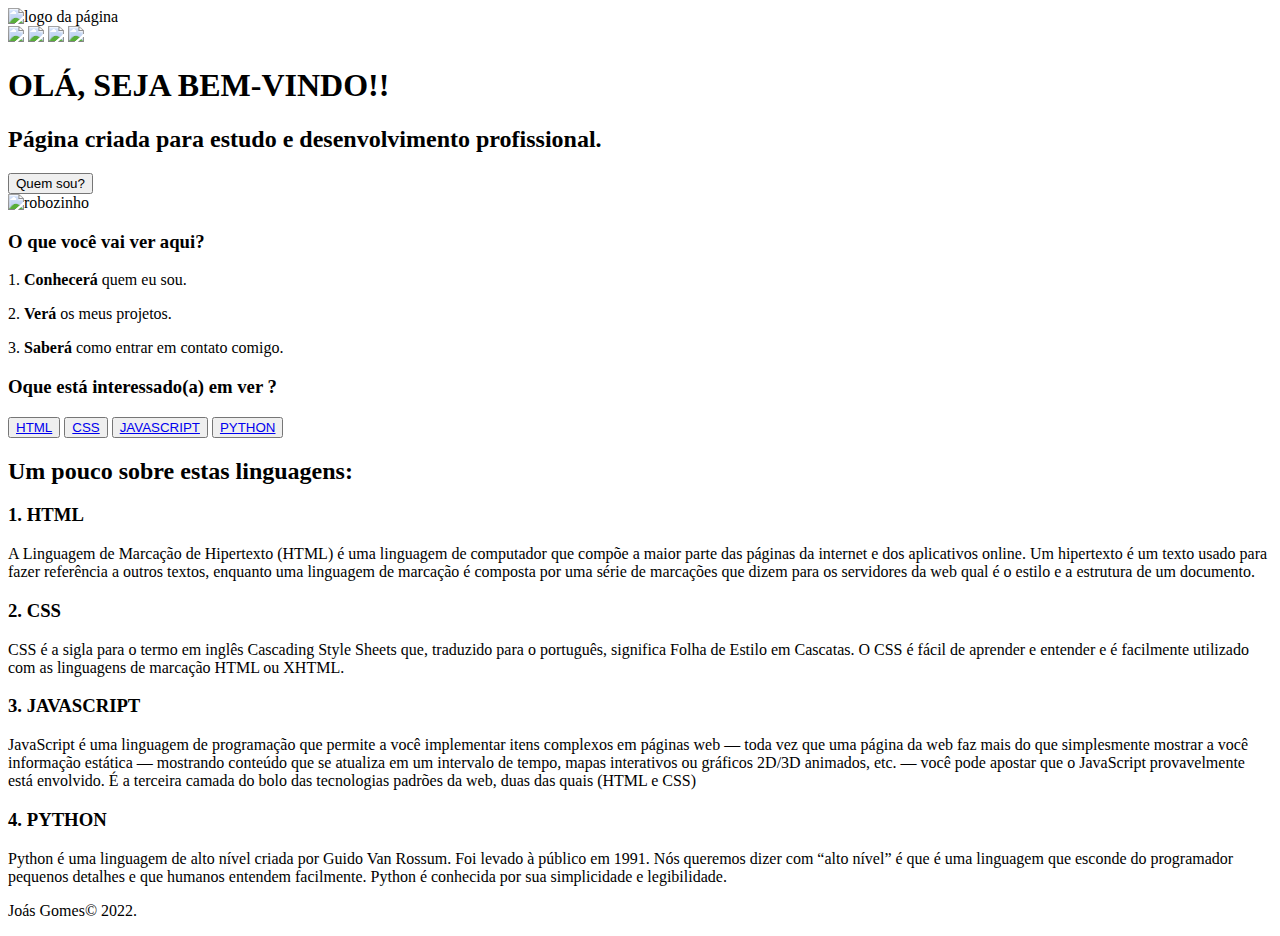
==== pacote download/Landing Page/html/index.html @ f6691b1b "pastas" ====
<!DOCTYPE html>
<html lang="pt-BR">
<head>
    <meta charset="UTF-8">
    <meta name="viewport" content="width=device-width, initial-scale=1.0">
    <meta name="description" content="landing page">
    <title>Minha Landing page</title>
    <link rel="stylesheet" type="text/css" href="style.css">
</head>
<body>
  <header class="cabecalho">
    <img class="cabecalho-imagem" src="img/oie_transparent (1).png" alt="logo da página">
    <nav class="cabecalho-menu">
        <a href="https://github.com/JoasGomes" target="_blank" class="cabecalho-menu-item"><img class="imagens" src="img/pngwing.com (4).png"></a>
        <a href="https://www.linkedin.com/in/jo%C3%A1s-gomes-a53838224/" target="_blank" class="cabecalho-menu-item"><img class="imagens" src="img/linkedin.png"></a>
        <a href="#" target="_blank" class="cabecalho-menu-item"><img class="imagens" src="img/pngwing.com (8).png"></a>
        <a href="https://www.instagram.com/vitor.joas/" target="_blank" class="cabecalho-menu-item"><img class="imagens" src="img/pngwing.com (6).png"></a>
    </nav>

  </header> 
  
  <main class="conteudo">
      <section class="conteudo-principal">
          <div class="conteudo-principal-escrito">
              <h1 class="conteudo-principal-escrito-titulo">OLÁ, SEJA BEM-VINDO!!</h1>
              <H2 class="conteudo-principal-escrito-subtitulo">Página criada para estudo e desenvolvimento profissional.</H2>
              <button class="conteudo-principal-escrito-botao">Quem sou?</button>
          </div>
          <img class="conteudo-principal-imagem"src="img/pngwing.com.png" alt="robozinho">
      </section>
      <section class="conteudo-secundario">
          <h3 class="conteudo-secundario-titulo">O que você vai ver aqui?</h3>
          <p class="conteudo-secundario-paragrafo">1. <strong>Conhecerá </strong>quem eu sou.</p>
          <p class="conteudo-secundario-paragrafo">2. <strong>Verá </strong>os meus projetos.</p>
          <p class="conteudo-secundario-paragrafo">3. <strong>Saberá </strong>como entrar em contato comigo.</p>
      </section>
  </main>
  <section class="botoes-opcoes">
    <h3 class="botoes-opcoes-texto">Oque está interessado(a) em ver ?</h3>
    <button class="botoes"><a class="a-botao" href="Html.html" target="_blank">HTML</a></button>
    <button class="botoes"><a class="a-botao" href="css.html" target="_blank">CSS</a></button>
    <button class="botoes"><a class="a-botao" href="javascript.html" target="_blank">JAVASCRIPT</a></button>
    <button class="botoes"><a class="a-botao" href="python.html" target="_blank">PYTHON</a></button>
</section>
<section class="textos-introdutorios">
    <h2 class="textos-introdutorios-sobre">Um pouco sobre estas linguagens:</h2>
    <h3 class="textos-introdutorios-titulo">1. HTML</h3>
    <p class="textos-introdutorios-paragrafo">A Linguagem de Marcação de Hipertexto (HTML) é uma linguagem de computador que compõe a maior parte das páginas da internet e dos aplicativos online. Um hipertexto é um texto usado para fazer referência a outros textos, enquanto uma linguagem de marcação é composta por uma série de marcações que dizem para os servidores da web qual é o estilo e a estrutura de um documento.</p>
    <h3 class="textos-introdutorios-titulo">2. CSS</h3>
    <p class="textos-introdutorios-paragrafo">CSS é a sigla para o termo em inglês Cascading Style Sheets que, traduzido para o português, significa Folha de Estilo em Cascatas. O CSS é fácil de aprender e entender e é facilmente utilizado com as linguagens de marcação HTML ou XHTML. </p>
    <h3 class="textos-introdutorios-titulo">3. JAVASCRIPT</h3>
    <p class="textos-introdutorios-paragrafo">JavaScript é uma linguagem de programação que permite a você implementar itens complexos em páginas web — toda vez que uma página da web faz mais do que simplesmente mostrar a você informação estática — mostrando conteúdo que se atualiza em um intervalo de tempo, mapas interativos ou gráficos 2D/3D animados, etc. — você pode apostar que o JavaScript provavelmente está envolvido. É a terceira camada do bolo das tecnologias padrões da web, duas das quais (HTML e CSS) </p>
    <h3 class="textos-introdutorios-titulo">4. PYTHON</h3>
    <p class="textos-introdutorios-paragrafo"> Python é uma linguagem de alto nível criada por Guido Van Rossum. Foi levado à público em 1991. Nós queremos dizer com “alto nível” é que é uma linguagem que esconde do programador pequenos detalhes e que humanos entendem facilmente. Python é conhecida por sua simplicidade e legibilidade. </p>
</section>

  <footer class="rodape">
      <p>Joás Gomes&copy; 2022.</p>
  </footer>
</body>
</html>
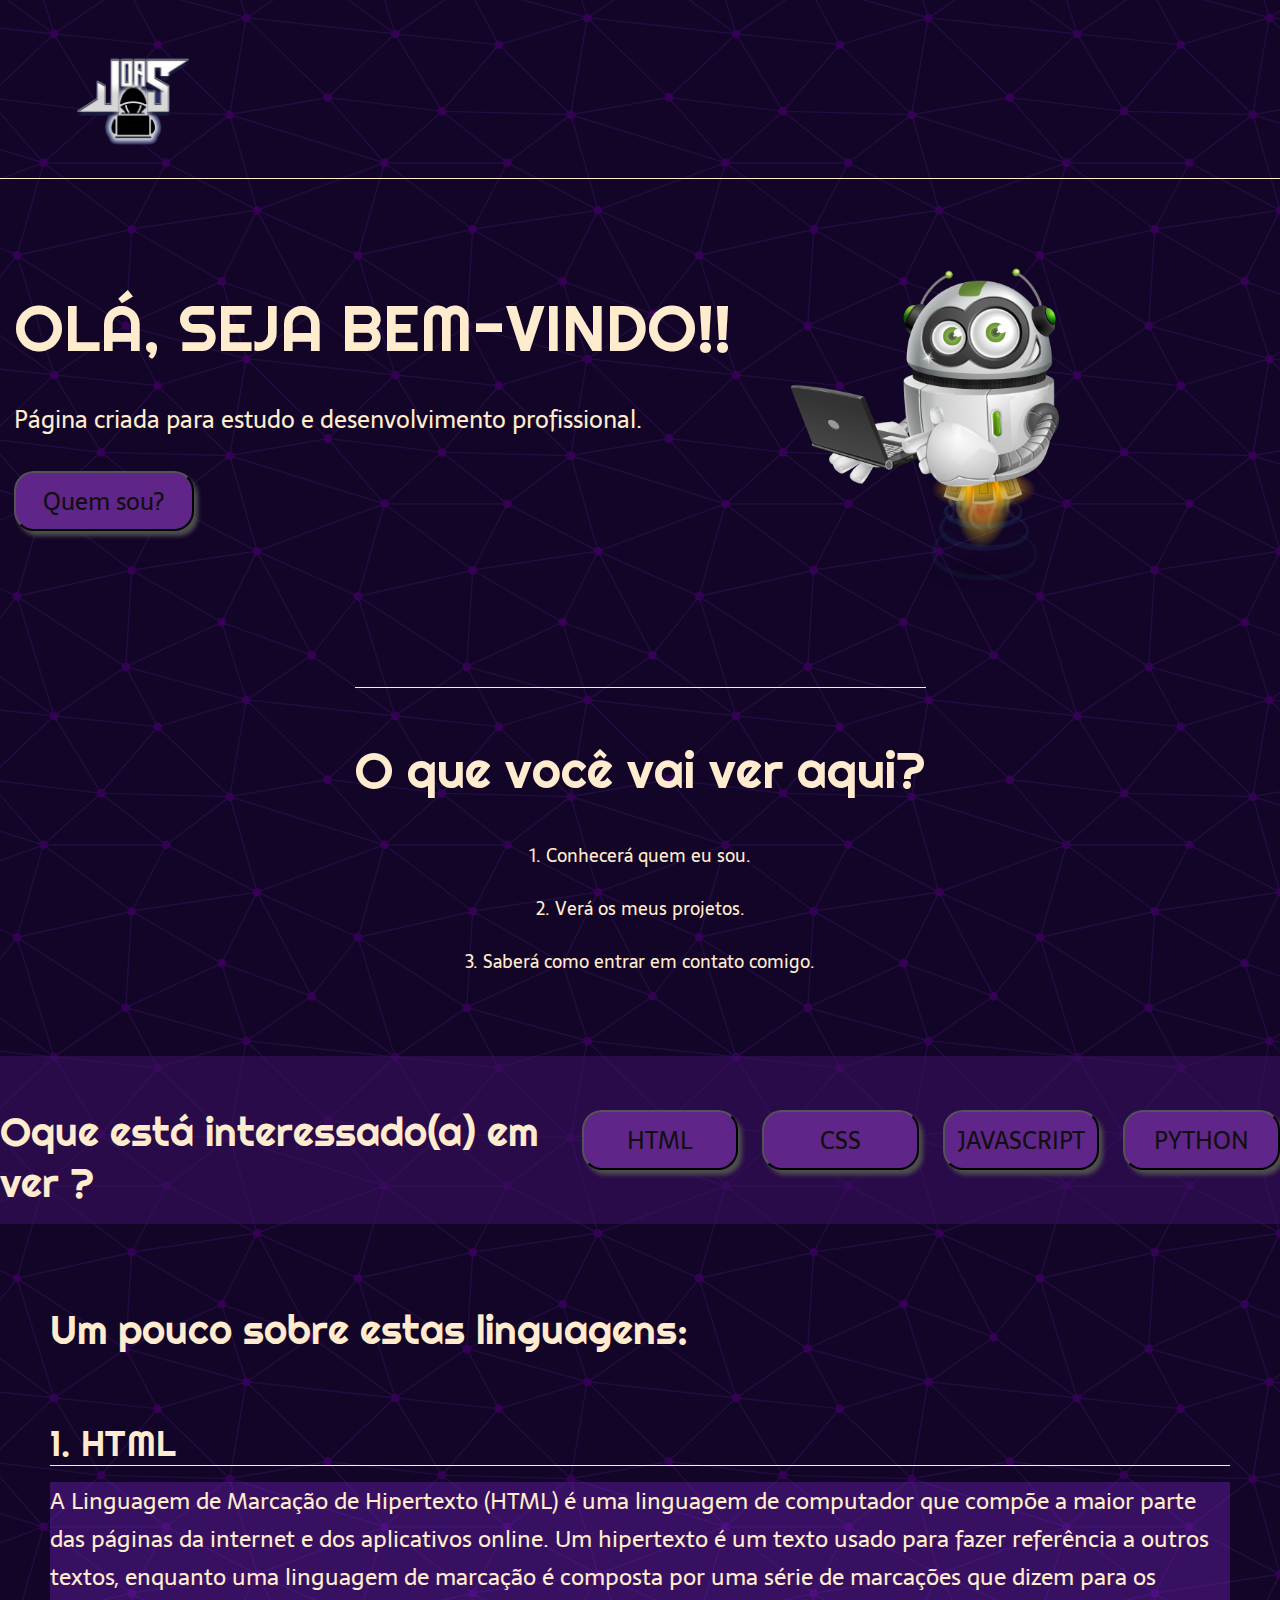
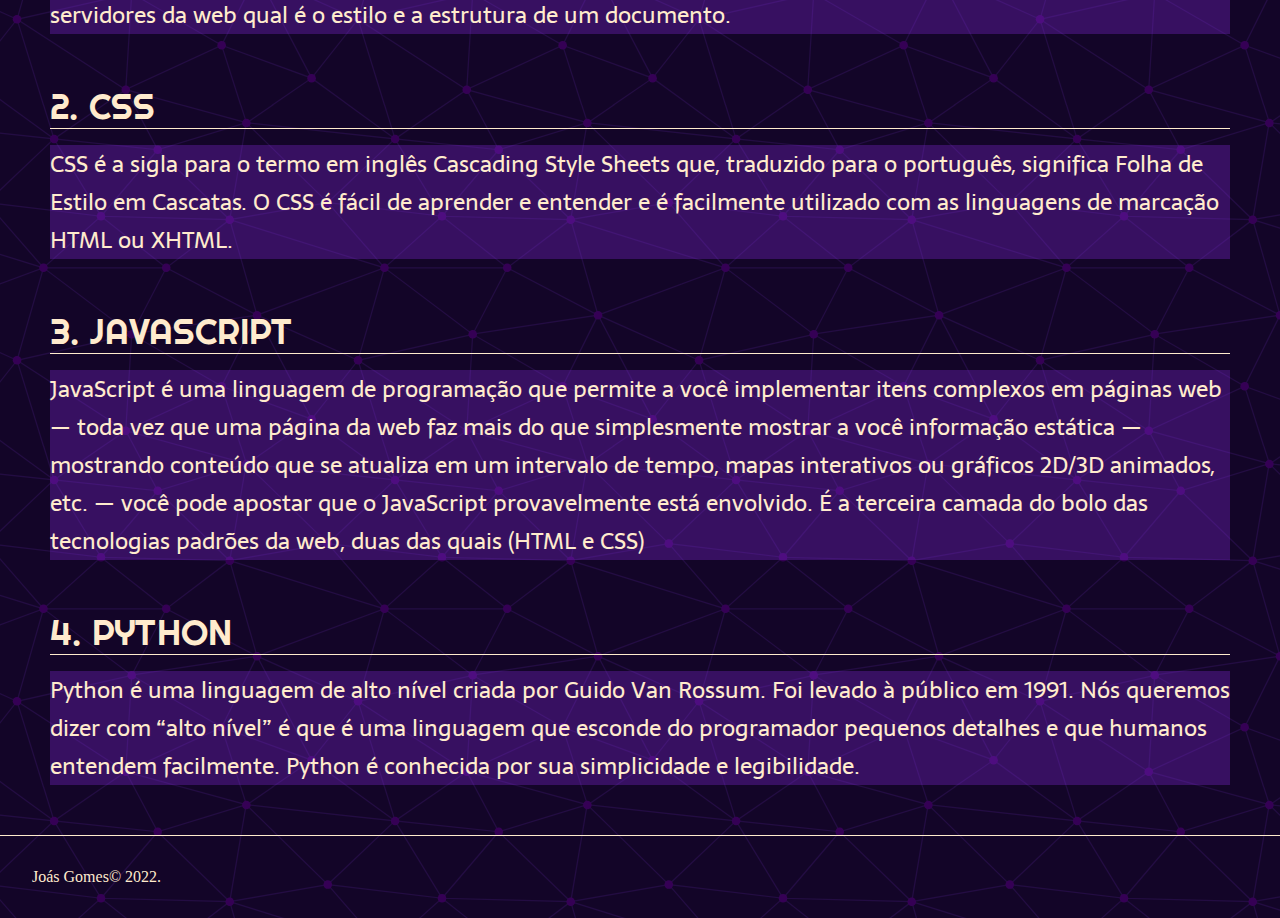
==== commit 60077f03: "ajustes links" ====
--- a/pacote download/Landing Page/html/index.html
+++ b/pacote download/Landing Page/html/index.html
@@ -5,16 +5,16 @@
     <meta name="viewport" content="width=device-width, initial-scale=1.0">
     <meta name="description" content="landing page">
     <title>Minha Landing page</title>
-    <link rel="stylesheet" type="text/css" href="style.css">
+    <link rel="stylesheet" href="/pacote download/Landing Page/style.css">
 </head>
 <body>
   <header class="cabecalho">
-    <img class="cabecalho-imagem" src="img/oie_transparent (1).png" alt="logo da página">
+    <img class="cabecalho-imagem" src="/pacote download/Landing Page/img/oie_transparent (1).png" alt="logo da página">
     <nav class="cabecalho-menu">
-        <a href="https://github.com/JoasGomes" target="_blank" class="cabecalho-menu-item"><img class="imagens" src="img/pngwing.com (4).png"></a>
-        <a href="https://www.linkedin.com/in/jo%C3%A1s-gomes-a53838224/" target="_blank" class="cabecalho-menu-item"><img class="imagens" src="img/linkedin.png"></a>
-        <a href="#" target="_blank" class="cabecalho-menu-item"><img class="imagens" src="img/pngwing.com (8).png"></a>
-        <a href="https://www.instagram.com/vitor.joas/" target="_blank" class="cabecalho-menu-item"><img class="imagens" src="img/pngwing.com (6).png"></a>
+        <a href="https://github.com/JoasGomes" target="_blank" class="cabecalho-menu-item"><img class="imagens" src="/pacote download/Landing Page/img/pngwing.com (4).png"></a>
+        <a href="https://www.linkedin.com/in/jo%C3%A1s-gomes-a53838224/" target="_blank" class="cabecalho-menu-item"><img class="imagens" src="/pacote download/Landing Page/img/linkedin.png"></a>
+        <a href="#" target="_blank" class="cabecalho-menu-item"><img class="imagens" src="/pacote download/Landing Page/img/pngwing.com (8).png"></a>
+        <a href="https://www.instagram.com/vitor.joas/" target="_blank" class="cabecalho-menu-item"><img class="imagens" src="/pacote download/Landing Page/img/pngwing.com (6).png"></a>
     </nav>
 
   </header> 
@@ -26,7 +26,7 @@
               <H2 class="conteudo-principal-escrito-subtitulo">Página criada para estudo e desenvolvimento profissional.</H2>
               <button class="conteudo-principal-escrito-botao">Quem sou?</button>
           </div>
-          <img class="conteudo-principal-imagem"src="img/pngwing.com.png" alt="robozinho">
+          <img class="conteudo-principal-imagem"src="/pacote download/Landing Page/img/pngwing.com.png" alt="robozinho">
       </section>
       <section class="conteudo-secundario">
           <h3 class="conteudo-secundario-titulo">O que você vai ver aqui?</h3>
--- a/pacote download/Landing Page/style.css
+++ b/pacote download/Landing Page/style.css
@@ -0,0 +1,188 @@
+@import url('https://fonts.googleapis.com/css2?family=Righteous&family=Sarala&display=swap');
+
+*{
+    margin:0;
+    padding:0;
+    box-sizing: border-box;
+    text-decoration: none;
+}
+body{
+    font-size: 100;
+    background-image: url(img/endless-constellation.svg);
+
+}
+.cabecalho{
+    display:flex;
+    flex-direction: row;
+    align-items: center;
+    justify-content: space-around;
+    padding: 24px;
+}
+.cabecalho-imagem{
+    height: 130px;
+    margin-right: 1100px;
+}
+.cabecalho-menu{
+    display: flex;
+    gap: 32px;
+}
+.cabecalho-menu-item{
+    font-family: 'sarala', sans-serif;
+    color:blanchedalmond;
+    font-weight: 400;
+    font-size: 18px;
+}
+.conteudo{
+    border-top: 0.4px solid blanchedalmond;
+    margin-bottom: 48px;
+}
+.conteudo-principal{
+    display: flex;
+    flex-direction: row;
+    align-items: center;
+    justify-content: space-around;
+}
+.conteudo-principal-imagem{
+    margin-top: 30px;
+    margin-right: 150px;
+}
+.conteudo-principal-escrito{
+    display: flex;
+    flex-direction: column;
+    gap: 32px;
+}
+.conteudo-principal-escrito-titulo{
+    font-family: 'righteous', cursive;
+    font-weight: 400;
+    font-size: 64px;
+    color: blanchedalmond;
+    
+}
+.conteudo-principal-escrito-subtitulo{
+    font-family: 'Sarala', sans-serif;
+    font-weight: 400;
+    font-size: 24px;
+    color: blanchedalmond;
+}
+.conteudo-principal-escrito-botao{
+    background-color:rgb(96, 37, 136);
+    width: 180px;
+    height: 60px;
+    box-shadow: 4px 5px 4px rgb(78, 78, 78);
+    border-radius: 20px;
+    font-family: 'Sarala', sans-serif;
+    font-weight: 400;
+    font-size: 24px;
+    color: #0f0f0f;
+}
+.conteudo-principal-escrito-botao:hover{
+    background-color:blanchedalmond;
+}
+.conteudo-principal-imagem{
+    height: 430px;
+}
+.conteudo-secundario{
+    display: flex;
+    flex-direction: column;
+    align-items: center;
+    gap: 24px;
+    margin-top: 48px;
+}
+.conteudo-secundario-titulo{
+    border-top: 0.4px solid blanchedalmond;
+    padding-top: 50px;
+    font-family: 'righteous', cursive;
+    font-weight: 400;
+    font-size: 50px;
+    color:  blanchedalmond;
+    margin-bottom: 16px;
+}
+.conteudo-secundario-paragrafo{
+    font-family: 'Sarala', sans-serif;
+    font-weight: 300;
+    font-size: 18px;
+    color: blanchedalmond;
+}
+.rodape{
+    padding: 32px;
+    border-top: 0.4px solid blanchedalmond;
+}
+.rodape{
+    color:blanchedalmond;
+}
+.imagens{
+    width: 50px;
+    height: 50px;
+    margin-top: 11px;
+    margin-left: 40px;
+    padding: 1px;
+    box-shadow: 4px 5px 4px black;
+    background-color: rgb(96, 37, 136);
+}
+.imagens:hover{
+    background-color:blanchedalmond;
+}
+.botoes-opcoes{
+    display: flex;
+    align-items: center;
+    gap: 24px;
+    margin-top: 80px;
+    flex-direction: row;
+    align-items: center;
+    justify-content: space-around;
+    background-color: rgba(61, 16, 102, 0.562);
+}
+.botoes-opcoes-texto{
+    padding-top: 50px;
+    font-family: 'righteous', cursive;
+    font-weight: 400;
+    font-size: 40px;
+    color:  blanchedalmond;
+    margin-bottom: 16px;
+}
+.botoes{
+    background-color:rgb(96, 37, 136);
+    width: 180px;
+    height: 60px;
+    box-shadow: 4px 5px 4px rgb(78, 78, 78);
+    border-radius: 20px;
+    font-family: 'Sarala', sans-serif;
+    font-weight: 400;
+    font-size: 24px;
+    color: #0f0f0f;
+}
+.botoes:hover{
+    background-color:blanchedalmond;
+}
+.a-botao{
+    color: #0f0f0f;
+    text-decoration: none;
+    
+}
+.textos-introdutorios{
+    margin: 50px;
+}
+.textos-introdutorios-sobre{
+    padding-top: 30px;
+    font-family: 'righteous', cursive;
+    font-weight: 400;
+    font-size: 40px;
+    color:  blanchedalmond;
+    margin-bottom: 16px;
+}
+.textos-introdutorios-titulo{
+    padding-top: 50px;
+    font-family: 'righteous', cursive;
+    font-weight: 400;
+    font-size: 35px;
+    color:  blanchedalmond;
+    margin-bottom: 16px;
+    border-bottom: 0.4px solid blanchedalmond;
+}
+.textos-introdutorios-paragrafo{
+    font-family: 'Sarala', sans-serif;
+    font-weight: 300;
+    font-size: 23px;
+    color: blanchedalmond;
+    background-color: rgba(137, 43, 226, 0.308);
+}